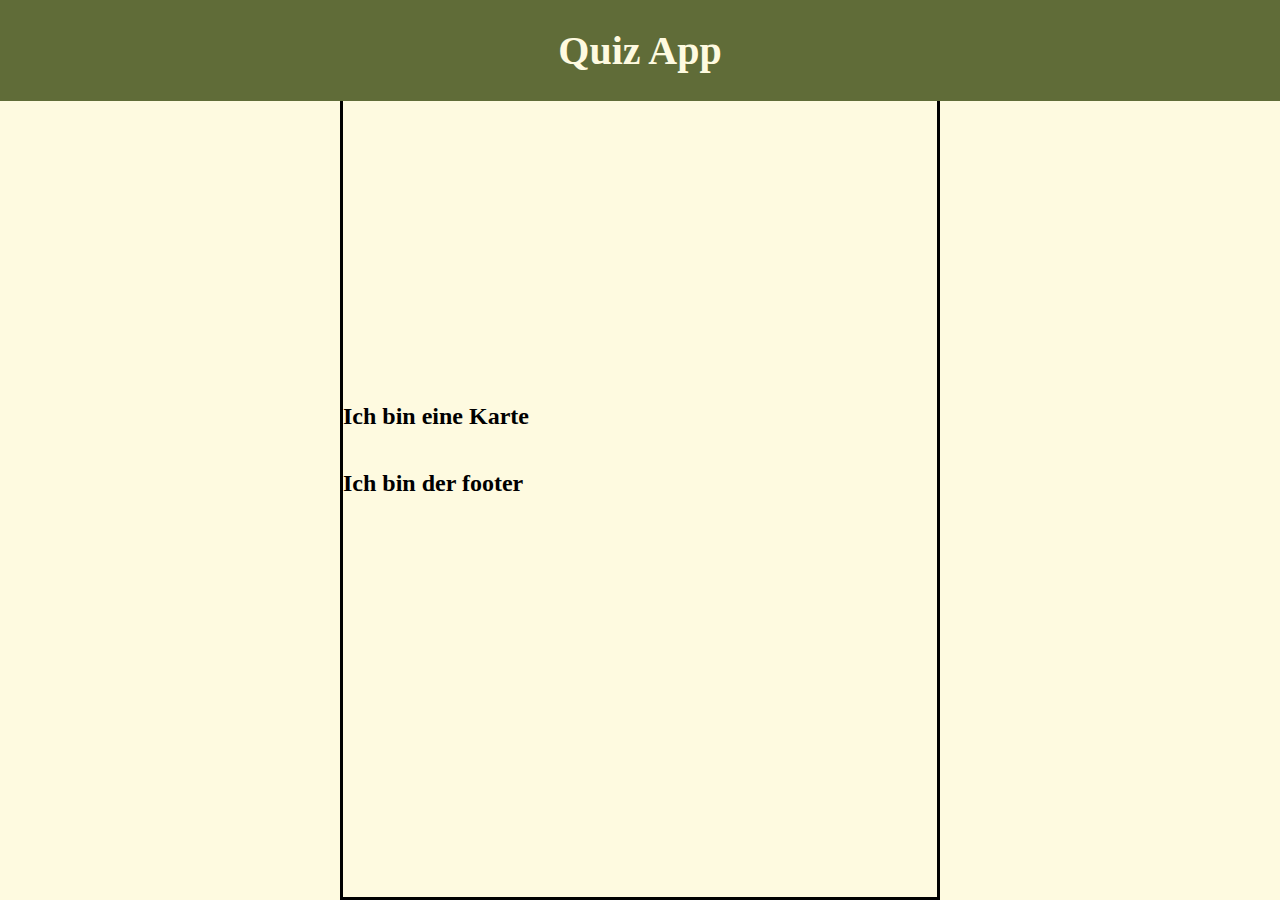
==== index.html @ 1b71464d "add header" ====
<!DOCTYPE html>
<html lang="en">

<head>
  <meta charset="UTF-8">
  <meta http-equiv="X-UA-Compatible" content="IE=edge">
  <meta name="viewport" content="width=device-width, initial-scale=1.0">
  <link rel="stylesheet" href="./css/styles.css">
  <title>Recap Prject 1</title>
</head>

<body>
  <header class="header">
    <h1 class="header__headline">Quiz App</h1>
  </header>
  <main>
    <section>
      <h2>Ich bin eine Karte</h2>
    </section>
  </main>
  <footer>
    <h2>Ich bin der footer</h2>
  </footer>
</body>

</html>
---- css/styles.css ----
/* Color variables */

:root {
  --green: #606C38;
  --dark-green: #283618;
  --cream: #FEFAE0;
  --light-brown: #DDA15E;
  --brown: #BC6C25;
}

/* General styles */

*,
*::after,
*::before {
  box-sizing: border-box;
}

html {
  background-color: var(--cream);
}

body {
  margin: 0 auto 0 auto;
  padding: 0;
  max-width: 600px;
  height: 100vh;
  display: flex;
  flex-direction: column;
  justify-content: center;
  border: 3px solid black;
}

/* Header */

.header {
  background-color: var(--green);
  position: fixed;
  width: 100vw;
  top: 0;
  left: 0;
  text-align: center;
}

.header__headline {
  color: var(--cream);
  font-size: 2.5rem;
}
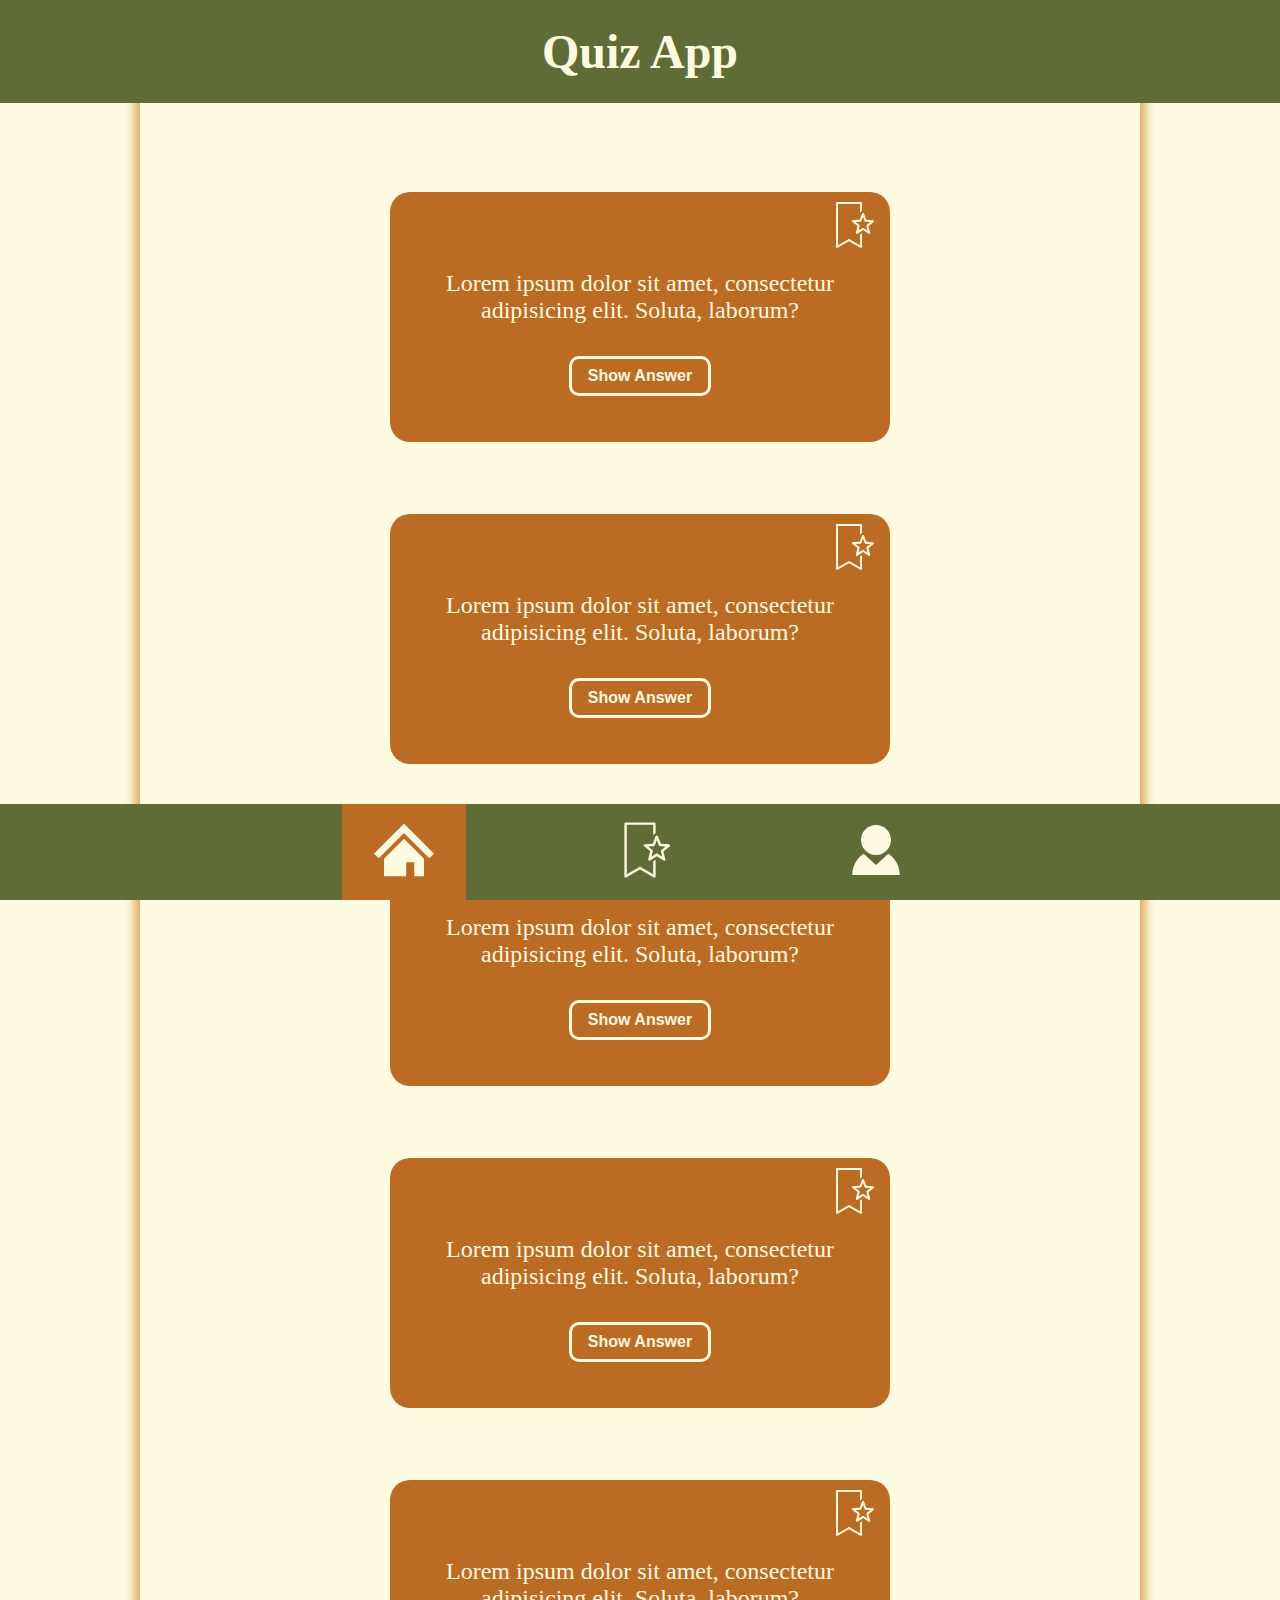
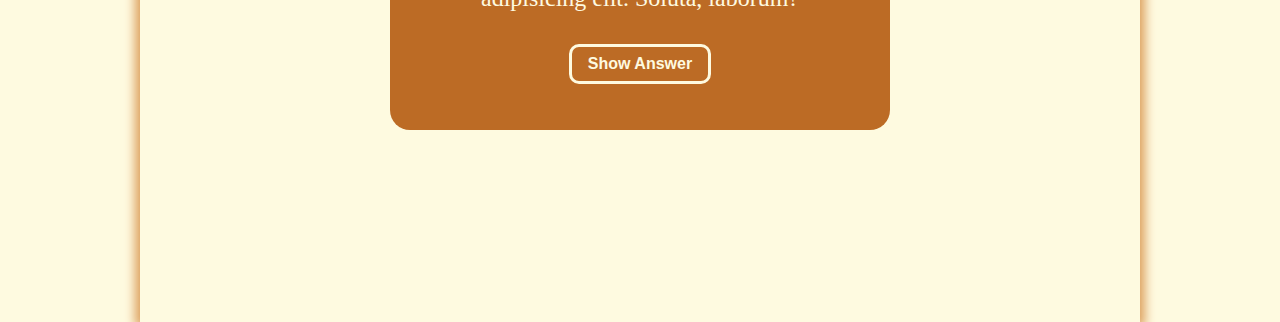
==== commit bb9420fb: "add question cards" ====
--- a/index.html
+++ b/index.html
@@ -13,13 +13,110 @@
   <header class="header">
     <h1 class="header__headline">Quiz App</h1>
   </header>
-  <main>
-    <section>
-      <h2>Ich bin eine Karte</h2>
+  <main class="main">
+    <section class="main__card">
+      <svg class="card__icon" xmlns="http://www.w3.org/2000/svg" x="0px" y="0px" viewBox="0 0 50 50">
+        <path
+          d="M 13 2 C 12.447 2 12 2.448 12 3 L 12 47 C 12 47.358 12.190953 47.689187 12.501953 47.867188 C 12.812953 48.045187 13.194906 48.043281 13.503906 47.863281 L 25 41.158203 L 36.496094 47.863281 C 36.651094 47.954281 36.826 48 37 48 C 37.172 48 37.344047 47.956187 37.498047 47.867188 C 37.809047 47.689188 38 47.358 38 47 L 38 33.167969 L 36 34.447266 L 36 45.259766 L 25.503906 39.136719 C 25.348906 39.045719 25.174 39 25 39 C 24.826 39 24.651094 39.045719 24.496094 39.136719 L 14 45.259766 L 14 4 L 36 4 L 36 13.205078 L 36.345703 12.298828 L 36.648438 11.996094 C 36.868437 11.776094 37.348953 11.365187 38.001953 11.117188 L 38.001953 3 C 38.001953 2.448 37.554953 2 37.001953 2 L 13 2 z M 39.0625 12.910156 C 38.6625 12.910156 38.2625 13.210156 38.0625 13.410156 L 35.662109 19.710938 L 28.962891 20.111328 C 28.562891 20.111328 28.1625 20.410547 28.0625 20.810547 C 27.9625 21.210547 28.062891 21.710156 28.462891 21.910156 L 33.5625 26.111328 L 31.861328 32.611328 C 31.761328 33.011328 31.961719 33.510937 32.261719 33.710938 C 32.461719 33.810938 32.661328 33.910156 32.861328 33.910156 C 33.062328 33.910156 33.263891 33.810938 33.462891 33.710938 L 39.0625 30.111328 L 44.662109 33.810547 C 44.962109 34.110547 45.461719 34.010547 45.761719 33.810547 C 46.161719 33.510547 46.262109 33.110937 46.162109 32.710938 L 44.462891 26.210938 L 49.662109 22.011719 C 49.962109 21.711719 50.062891 21.310156 49.962891 20.910156 C 49.862891 20.510156 49.4625 20.210938 49.0625 20.210938 L 42.361328 19.810547 L 39.962891 13.511719 C 39.862891 13.211719 39.4625 12.910156 39.0625 12.910156 z M 39.0625 16.710938 L 40.662109 21.210938 C 40.862109 21.510937 41.1625 21.810547 41.5625 21.810547 L 46.363281 22.111328 L 42.662109 25.111328 C 42.362109 25.311328 42.263281 25.711328 42.363281 26.111328 L 43.5625 30.710938 L 39.5625 28.111328 C 39.4625 28.011328 39.2625 27.910156 39.0625 27.910156 C 38.8615 27.910156 38.662891 28.011719 38.462891 28.011719 L 34.462891 30.611328 L 35.662109 26.011719 C 35.762109 25.711719 35.663281 25.211719 35.363281 25.011719 L 31.662109 22.011719 L 36.462891 21.810547 C 36.862891 21.710547 37.163281 21.511328 37.363281 21.111328 L 39.0625 16.710938 z">
+        </path>
+      </svg>
+
+      <p class="card__question">Lorem ipsum dolor sit amet, consectetur adipisicing elit. Soluta, laborum?</p>
+
+      <button class="card__button card__button--click" type="button">Show Answer</button>
+    </section>
+    <section class="main__card">
+      <svg class="card__icon" xmlns="http://www.w3.org/2000/svg" x="0px" y="0px" viewBox="0 0 50 50">
+        <path
+          d="M 13 2 C 12.447 2 12 2.448 12 3 L 12 47 C 12 47.358 12.190953 47.689187 12.501953 47.867188 C 12.812953 48.045187 13.194906 48.043281 13.503906 47.863281 L 25 41.158203 L 36.496094 47.863281 C 36.651094 47.954281 36.826 48 37 48 C 37.172 48 37.344047 47.956187 37.498047 47.867188 C 37.809047 47.689188 38 47.358 38 47 L 38 33.167969 L 36 34.447266 L 36 45.259766 L 25.503906 39.136719 C 25.348906 39.045719 25.174 39 25 39 C 24.826 39 24.651094 39.045719 24.496094 39.136719 L 14 45.259766 L 14 4 L 36 4 L 36 13.205078 L 36.345703 12.298828 L 36.648438 11.996094 C 36.868437 11.776094 37.348953 11.365187 38.001953 11.117188 L 38.001953 3 C 38.001953 2.448 37.554953 2 37.001953 2 L 13 2 z M 39.0625 12.910156 C 38.6625 12.910156 38.2625 13.210156 38.0625 13.410156 L 35.662109 19.710938 L 28.962891 20.111328 C 28.562891 20.111328 28.1625 20.410547 28.0625 20.810547 C 27.9625 21.210547 28.062891 21.710156 28.462891 21.910156 L 33.5625 26.111328 L 31.861328 32.611328 C 31.761328 33.011328 31.961719 33.510937 32.261719 33.710938 C 32.461719 33.810938 32.661328 33.910156 32.861328 33.910156 C 33.062328 33.910156 33.263891 33.810938 33.462891 33.710938 L 39.0625 30.111328 L 44.662109 33.810547 C 44.962109 34.110547 45.461719 34.010547 45.761719 33.810547 C 46.161719 33.510547 46.262109 33.110937 46.162109 32.710938 L 44.462891 26.210938 L 49.662109 22.011719 C 49.962109 21.711719 50.062891 21.310156 49.962891 20.910156 C 49.862891 20.510156 49.4625 20.210938 49.0625 20.210938 L 42.361328 19.810547 L 39.962891 13.511719 C 39.862891 13.211719 39.4625 12.910156 39.0625 12.910156 z M 39.0625 16.710938 L 40.662109 21.210938 C 40.862109 21.510937 41.1625 21.810547 41.5625 21.810547 L 46.363281 22.111328 L 42.662109 25.111328 C 42.362109 25.311328 42.263281 25.711328 42.363281 26.111328 L 43.5625 30.710938 L 39.5625 28.111328 C 39.4625 28.011328 39.2625 27.910156 39.0625 27.910156 C 38.8615 27.910156 38.662891 28.011719 38.462891 28.011719 L 34.462891 30.611328 L 35.662109 26.011719 C 35.762109 25.711719 35.663281 25.211719 35.363281 25.011719 L 31.662109 22.011719 L 36.462891 21.810547 C 36.862891 21.710547 37.163281 21.511328 37.363281 21.111328 L 39.0625 16.710938 z">
+        </path>
+      </svg>
+
+      <p class="card__question">Lorem ipsum dolor sit amet, consectetur adipisicing elit. Soluta, laborum?</p>
+
+      <button class="card__button card__button--click" type="button">Show Answer</button>
+    </section>
+    <section class="main__card">
+      <svg class="card__icon" xmlns="http://www.w3.org/2000/svg" x="0px" y="0px" viewBox="0 0 50 50">
+        <path
+          d="M 13 2 C 12.447 2 12 2.448 12 3 L 12 47 C 12 47.358 12.190953 47.689187 12.501953 47.867188 C 12.812953 48.045187 13.194906 48.043281 13.503906 47.863281 L 25 41.158203 L 36.496094 47.863281 C 36.651094 47.954281 36.826 48 37 48 C 37.172 48 37.344047 47.956187 37.498047 47.867188 C 37.809047 47.689188 38 47.358 38 47 L 38 33.167969 L 36 34.447266 L 36 45.259766 L 25.503906 39.136719 C 25.348906 39.045719 25.174 39 25 39 C 24.826 39 24.651094 39.045719 24.496094 39.136719 L 14 45.259766 L 14 4 L 36 4 L 36 13.205078 L 36.345703 12.298828 L 36.648438 11.996094 C 36.868437 11.776094 37.348953 11.365187 38.001953 11.117188 L 38.001953 3 C 38.001953 2.448 37.554953 2 37.001953 2 L 13 2 z M 39.0625 12.910156 C 38.6625 12.910156 38.2625 13.210156 38.0625 13.410156 L 35.662109 19.710938 L 28.962891 20.111328 C 28.562891 20.111328 28.1625 20.410547 28.0625 20.810547 C 27.9625 21.210547 28.062891 21.710156 28.462891 21.910156 L 33.5625 26.111328 L 31.861328 32.611328 C 31.761328 33.011328 31.961719 33.510937 32.261719 33.710938 C 32.461719 33.810938 32.661328 33.910156 32.861328 33.910156 C 33.062328 33.910156 33.263891 33.810938 33.462891 33.710938 L 39.0625 30.111328 L 44.662109 33.810547 C 44.962109 34.110547 45.461719 34.010547 45.761719 33.810547 C 46.161719 33.510547 46.262109 33.110937 46.162109 32.710938 L 44.462891 26.210938 L 49.662109 22.011719 C 49.962109 21.711719 50.062891 21.310156 49.962891 20.910156 C 49.862891 20.510156 49.4625 20.210938 49.0625 20.210938 L 42.361328 19.810547 L 39.962891 13.511719 C 39.862891 13.211719 39.4625 12.910156 39.0625 12.910156 z M 39.0625 16.710938 L 40.662109 21.210938 C 40.862109 21.510937 41.1625 21.810547 41.5625 21.810547 L 46.363281 22.111328 L 42.662109 25.111328 C 42.362109 25.311328 42.263281 25.711328 42.363281 26.111328 L 43.5625 30.710938 L 39.5625 28.111328 C 39.4625 28.011328 39.2625 27.910156 39.0625 27.910156 C 38.8615 27.910156 38.662891 28.011719 38.462891 28.011719 L 34.462891 30.611328 L 35.662109 26.011719 C 35.762109 25.711719 35.663281 25.211719 35.363281 25.011719 L 31.662109 22.011719 L 36.462891 21.810547 C 36.862891 21.710547 37.163281 21.511328 37.363281 21.111328 L 39.0625 16.710938 z">
+        </path>
+      </svg>
+
+      <p class="card__question">Lorem ipsum dolor sit amet, consectetur adipisicing elit. Soluta, laborum?</p>
+
+      <button class="card__button card__button--click" type="button">Show Answer</button>
+    </section>
+    <section class="main__card">
+      <svg class="card__icon" xmlns="http://www.w3.org/2000/svg" x="0px" y="0px" viewBox="0 0 50 50">
+        <path
+          d="M 13 2 C 12.447 2 12 2.448 12 3 L 12 47 C 12 47.358 12.190953 47.689187 12.501953 47.867188 C 12.812953 48.045187 13.194906 48.043281 13.503906 47.863281 L 25 41.158203 L 36.496094 47.863281 C 36.651094 47.954281 36.826 48 37 48 C 37.172 48 37.344047 47.956187 37.498047 47.867188 C 37.809047 47.689188 38 47.358 38 47 L 38 33.167969 L 36 34.447266 L 36 45.259766 L 25.503906 39.136719 C 25.348906 39.045719 25.174 39 25 39 C 24.826 39 24.651094 39.045719 24.496094 39.136719 L 14 45.259766 L 14 4 L 36 4 L 36 13.205078 L 36.345703 12.298828 L 36.648438 11.996094 C 36.868437 11.776094 37.348953 11.365187 38.001953 11.117188 L 38.001953 3 C 38.001953 2.448 37.554953 2 37.001953 2 L 13 2 z M 39.0625 12.910156 C 38.6625 12.910156 38.2625 13.210156 38.0625 13.410156 L 35.662109 19.710938 L 28.962891 20.111328 C 28.562891 20.111328 28.1625 20.410547 28.0625 20.810547 C 27.9625 21.210547 28.062891 21.710156 28.462891 21.910156 L 33.5625 26.111328 L 31.861328 32.611328 C 31.761328 33.011328 31.961719 33.510937 32.261719 33.710938 C 32.461719 33.810938 32.661328 33.910156 32.861328 33.910156 C 33.062328 33.910156 33.263891 33.810938 33.462891 33.710938 L 39.0625 30.111328 L 44.662109 33.810547 C 44.962109 34.110547 45.461719 34.010547 45.761719 33.810547 C 46.161719 33.510547 46.262109 33.110937 46.162109 32.710938 L 44.462891 26.210938 L 49.662109 22.011719 C 49.962109 21.711719 50.062891 21.310156 49.962891 20.910156 C 49.862891 20.510156 49.4625 20.210938 49.0625 20.210938 L 42.361328 19.810547 L 39.962891 13.511719 C 39.862891 13.211719 39.4625 12.910156 39.0625 12.910156 z M 39.0625 16.710938 L 40.662109 21.210938 C 40.862109 21.510937 41.1625 21.810547 41.5625 21.810547 L 46.363281 22.111328 L 42.662109 25.111328 C 42.362109 25.311328 42.263281 25.711328 42.363281 26.111328 L 43.5625 30.710938 L 39.5625 28.111328 C 39.4625 28.011328 39.2625 27.910156 39.0625 27.910156 C 38.8615 27.910156 38.662891 28.011719 38.462891 28.011719 L 34.462891 30.611328 L 35.662109 26.011719 C 35.762109 25.711719 35.663281 25.211719 35.363281 25.011719 L 31.662109 22.011719 L 36.462891 21.810547 C 36.862891 21.710547 37.163281 21.511328 37.363281 21.111328 L 39.0625 16.710938 z">
+        </path>
+      </svg>
+
+      <p class="card__question">Lorem ipsum dolor sit amet, consectetur adipisicing elit. Soluta, laborum?</p>
+
+      <button class="card__button card__button--click" type="button">Show Answer</button>
+    </section>
+    <section class="main__card">
+      <svg class="card__icon" xmlns="http://www.w3.org/2000/svg" x="0px" y="0px" viewBox="0 0 50 50">
+        <path
+          d="M 13 2 C 12.447 2 12 2.448 12 3 L 12 47 C 12 47.358 12.190953 47.689187 12.501953 47.867188 C 12.812953 48.045187 13.194906 48.043281 13.503906 47.863281 L 25 41.158203 L 36.496094 47.863281 C 36.651094 47.954281 36.826 48 37 48 C 37.172 48 37.344047 47.956187 37.498047 47.867188 C 37.809047 47.689188 38 47.358 38 47 L 38 33.167969 L 36 34.447266 L 36 45.259766 L 25.503906 39.136719 C 25.348906 39.045719 25.174 39 25 39 C 24.826 39 24.651094 39.045719 24.496094 39.136719 L 14 45.259766 L 14 4 L 36 4 L 36 13.205078 L 36.345703 12.298828 L 36.648438 11.996094 C 36.868437 11.776094 37.348953 11.365187 38.001953 11.117188 L 38.001953 3 C 38.001953 2.448 37.554953 2 37.001953 2 L 13 2 z M 39.0625 12.910156 C 38.6625 12.910156 38.2625 13.210156 38.0625 13.410156 L 35.662109 19.710938 L 28.962891 20.111328 C 28.562891 20.111328 28.1625 20.410547 28.0625 20.810547 C 27.9625 21.210547 28.062891 21.710156 28.462891 21.910156 L 33.5625 26.111328 L 31.861328 32.611328 C 31.761328 33.011328 31.961719 33.510937 32.261719 33.710938 C 32.461719 33.810938 32.661328 33.910156 32.861328 33.910156 C 33.062328 33.910156 33.263891 33.810938 33.462891 33.710938 L 39.0625 30.111328 L 44.662109 33.810547 C 44.962109 34.110547 45.461719 34.010547 45.761719 33.810547 C 46.161719 33.510547 46.262109 33.110937 46.162109 32.710938 L 44.462891 26.210938 L 49.662109 22.011719 C 49.962109 21.711719 50.062891 21.310156 49.962891 20.910156 C 49.862891 20.510156 49.4625 20.210938 49.0625 20.210938 L 42.361328 19.810547 L 39.962891 13.511719 C 39.862891 13.211719 39.4625 12.910156 39.0625 12.910156 z M 39.0625 16.710938 L 40.662109 21.210938 C 40.862109 21.510937 41.1625 21.810547 41.5625 21.810547 L 46.363281 22.111328 L 42.662109 25.111328 C 42.362109 25.311328 42.263281 25.711328 42.363281 26.111328 L 43.5625 30.710938 L 39.5625 28.111328 C 39.4625 28.011328 39.2625 27.910156 39.0625 27.910156 C 38.8615 27.910156 38.662891 28.011719 38.462891 28.011719 L 34.462891 30.611328 L 35.662109 26.011719 C 35.762109 25.711719 35.663281 25.211719 35.363281 25.011719 L 31.662109 22.011719 L 36.462891 21.810547 C 36.862891 21.710547 37.163281 21.511328 37.363281 21.111328 L 39.0625 16.710938 z">
+        </path>
+      </svg>
+
+      <p class="card__question">Lorem ipsum dolor sit amet, consectetur adipisicing elit. Soluta, laborum?</p>
+
+      <button class="card__button card__button--click" type="button">Show Answer</button>
     </section>
   </main>
-  <footer>
-    <h2>Ich bin der footer</h2>
+  <footer class="footer">
+    <nav class="footer__nav">
+      <a href="#" class="nav__link nav__link--hover nav__link--activ">
+        <svg class="nav__icon" version="1.1" id="_x32_" xmlns="http://www.w3.org/2000/svg"
+          xmlns:xlink="http://www.w3.org/1999/xlink" viewBox="0 0 512 512" xml:space="preserve" fill="#000000">
+          <g id="SVGRepo_bgCarrier" stroke-width="0"></g>
+          <g id="SVGRepo_tracerCarrier" stroke-linecap="round" stroke-linejoin="round"></g>
+          <g id="SVGRepo_iconCarrier">
+            <g>
+              <polygon class="st0"
+                points="442.531,218 344.828,120.297 256,31.469 167.172,120.297 69.438,218.047 0,287.469 39.984,327.453 109.406,258.031 207.156,160.281 256,111.438 304.844,160.281 402.531,257.984 472.016,327.453 512,287.469 ">
+              </polygon>
+              <polygon class="st0"
+                points="85.719,330.375 85.719,480.531 274.75,480.531 274.75,361.547 343.578,361.547 343.578,480.531 426.281,480.531 426.281,330.328 256.016,160.063 ">
+              </polygon>
+            </g>
+          </g>
+        </svg>
+      </a>
+
+      <a href="./html/fovourites.html" class="nav__link nav__link--hover">
+        <svg class="nav__icon" xmlns="http://www.w3.org/2000/svg" x="0px" y="0px" viewBox="0 0 50 50">
+          <path
+            d="M 13 2 C 12.447 2 12 2.448 12 3 L 12 47 C 12 47.358 12.190953 47.689187 12.501953 47.867188 C 12.812953 48.045187 13.194906 48.043281 13.503906 47.863281 L 25 41.158203 L 36.496094 47.863281 C 36.651094 47.954281 36.826 48 37 48 C 37.172 48 37.344047 47.956187 37.498047 47.867188 C 37.809047 47.689188 38 47.358 38 47 L 38 33.167969 L 36 34.447266 L 36 45.259766 L 25.503906 39.136719 C 25.348906 39.045719 25.174 39 25 39 C 24.826 39 24.651094 39.045719 24.496094 39.136719 L 14 45.259766 L 14 4 L 36 4 L 36 13.205078 L 36.345703 12.298828 L 36.648438 11.996094 C 36.868437 11.776094 37.348953 11.365187 38.001953 11.117188 L 38.001953 3 C 38.001953 2.448 37.554953 2 37.001953 2 L 13 2 z M 39.0625 12.910156 C 38.6625 12.910156 38.2625 13.210156 38.0625 13.410156 L 35.662109 19.710938 L 28.962891 20.111328 C 28.562891 20.111328 28.1625 20.410547 28.0625 20.810547 C 27.9625 21.210547 28.062891 21.710156 28.462891 21.910156 L 33.5625 26.111328 L 31.861328 32.611328 C 31.761328 33.011328 31.961719 33.510937 32.261719 33.710938 C 32.461719 33.810938 32.661328 33.910156 32.861328 33.910156 C 33.062328 33.910156 33.263891 33.810938 33.462891 33.710938 L 39.0625 30.111328 L 44.662109 33.810547 C 44.962109 34.110547 45.461719 34.010547 45.761719 33.810547 C 46.161719 33.510547 46.262109 33.110937 46.162109 32.710938 L 44.462891 26.210938 L 49.662109 22.011719 C 49.962109 21.711719 50.062891 21.310156 49.962891 20.910156 C 49.862891 20.510156 49.4625 20.210938 49.0625 20.210938 L 42.361328 19.810547 L 39.962891 13.511719 C 39.862891 13.211719 39.4625 12.910156 39.0625 12.910156 z M 39.0625 16.710938 L 40.662109 21.210938 C 40.862109 21.510937 41.1625 21.810547 41.5625 21.810547 L 46.363281 22.111328 L 42.662109 25.111328 C 42.362109 25.311328 42.263281 25.711328 42.363281 26.111328 L 43.5625 30.710938 L 39.5625 28.111328 C 39.4625 28.011328 39.2625 27.910156 39.0625 27.910156 C 38.8615 27.910156 38.662891 28.011719 38.462891 28.011719 L 34.462891 30.611328 L 35.662109 26.011719 C 35.762109 25.711719 35.663281 25.211719 35.363281 25.011719 L 31.662109 22.011719 L 36.462891 21.810547 C 36.862891 21.710547 37.163281 21.511328 37.363281 21.111328 L 39.0625 16.710938 z">
+          </path>
+        </svg>
+      </a>
+
+      <a href="./html/profile.html" class="nav__link nav__link--hover">
+        <svg class="nav__icon" viewBox="0 0 48 48" xmlns="http://www.w3.org/2000/svg">
+          <g id="SVGRepo_bgCarrier" stroke-width="0"></g>
+          <g id="SVGRepo_tracerCarrier" stroke-linecap="round" stroke-linejoin="round"></g>
+          <g id="SVGRepo_iconCarrier">
+            <path d="M0 0h48v48H0z" fill="none"></path>
+            <g id="Shopicon">
+              <path
+                d="M33.843,26.914L24,36l-9.843-9.086C8.674,30.421,5,36.749,5,44h38C43,36.749,39.326,30.421,33.843,26.914z">
+              </path>
+              <path
+                d="M24,28c3.55,0,6.729-1.55,8.926-4C34.831,21.876,36,19.078,36,16c0-6.627-5.373-12-12-12S12,9.373,12,16 c0,3.078,1.169,5.876,3.074,8C17.271,26.45,20.45,28,24,28z">
+              </path>
+            </g>
+          </g>
+        </svg>
+      </a>
+    </nav>
+
   </footer>
 </body>
 
--- a/css/styles.css
+++ b/css/styles.css
@@ -5,7 +5,7 @@
   --dark-green: #283618;
   --cream: #FEFAE0;
   --light-brown: #DDA15E;
-  --brown: #BC6C25;
+  --brown: #bc6b25;
 }
 
 /* General styles */
@@ -23,12 +23,12 @@
 body {
   margin: 0 auto 0 auto;
   padding: 0;
-  max-width: 600px;
-  height: 100vh;
+  max-width: 1000px;
+  height: 100%;
   display: flex;
   flex-direction: column;
-  justify-content: center;
-  border: 3px solid black;
+  align-items: center;
+  box-shadow: 0px 0px 10px 5px var(--light-brown);
 }
 
 /* Header */
@@ -40,9 +40,103 @@
   top: 0;
   left: 0;
   text-align: center;
+  z-index: 1;
 }
 
 .header__headline {
   color: var(--cream);
-  font-size: 2.5rem;
+  font-size: 3rem;
+  margin: 1.5rem;
+}
+
+/* main */
+
+.main {
+  margin: 12rem 0 12rem 0;
+  display: flex;
+  flex-direction: column;
+  align-items: center;
+  gap: 4.5rem;
+
+}
+
+.main__card {
+  height: 250px;
+  width: 500px;
+  background-color: var(--brown);
+  border-radius: 20px;
+  display: flex;
+  flex-direction: column;
+  justify-content: center;
+  align-items: center;
+  position: relative;
+}
+
+.card__icon {
+  height: 50px;
+  width: 50px;
+  position: absolute;
+  top: 0.5rem;
+  right: 1rem;
+  fill: var(--cream);
+}
+
+.card__question {
+  color: var(--cream);
+  font-size: 1.5rem;
+  text-align: center;
+  margin: 2rem 1rem 2rem 1rem;
+}
+
+.card__button {
+  border: 3px solid var(--cream);
+  border-radius: 10px;
+  background-color: var(--brown);
+  color: var(--cream);
+  padding: 0.5rem 1rem;
+  font-size: 1rem;
+  font-weight: bold;
+}
+
+.card__button--click:active {
+  color: var(--brown);
+  background-color: var(--cream);
+}
+
+/* Footer */
+
+.footer {
+  background-color: var(--green);
+  color: var(--cream);
+  width: 100vw;
+  position: fixed;
+  bottom: 0;
+  left: 0;
+}
+
+.footer__nav {
+  display: flex;
+  justify-content: center;
+  align-items: center;
+  gap: 7rem;
+}
+
+.nav__link {
+  text-decoration: none;
+  padding: 1rem 2rem;
+}
+
+.nav__link--activ {
+  background-color: var(--brown);
+}
+
+.nav__link--hover:hover {
+  background-color: var(--brown);
+}
+
+
+.nav__icon {
+  height: 60px;
+  width: 60px;
+  fill: var(--cream);
 }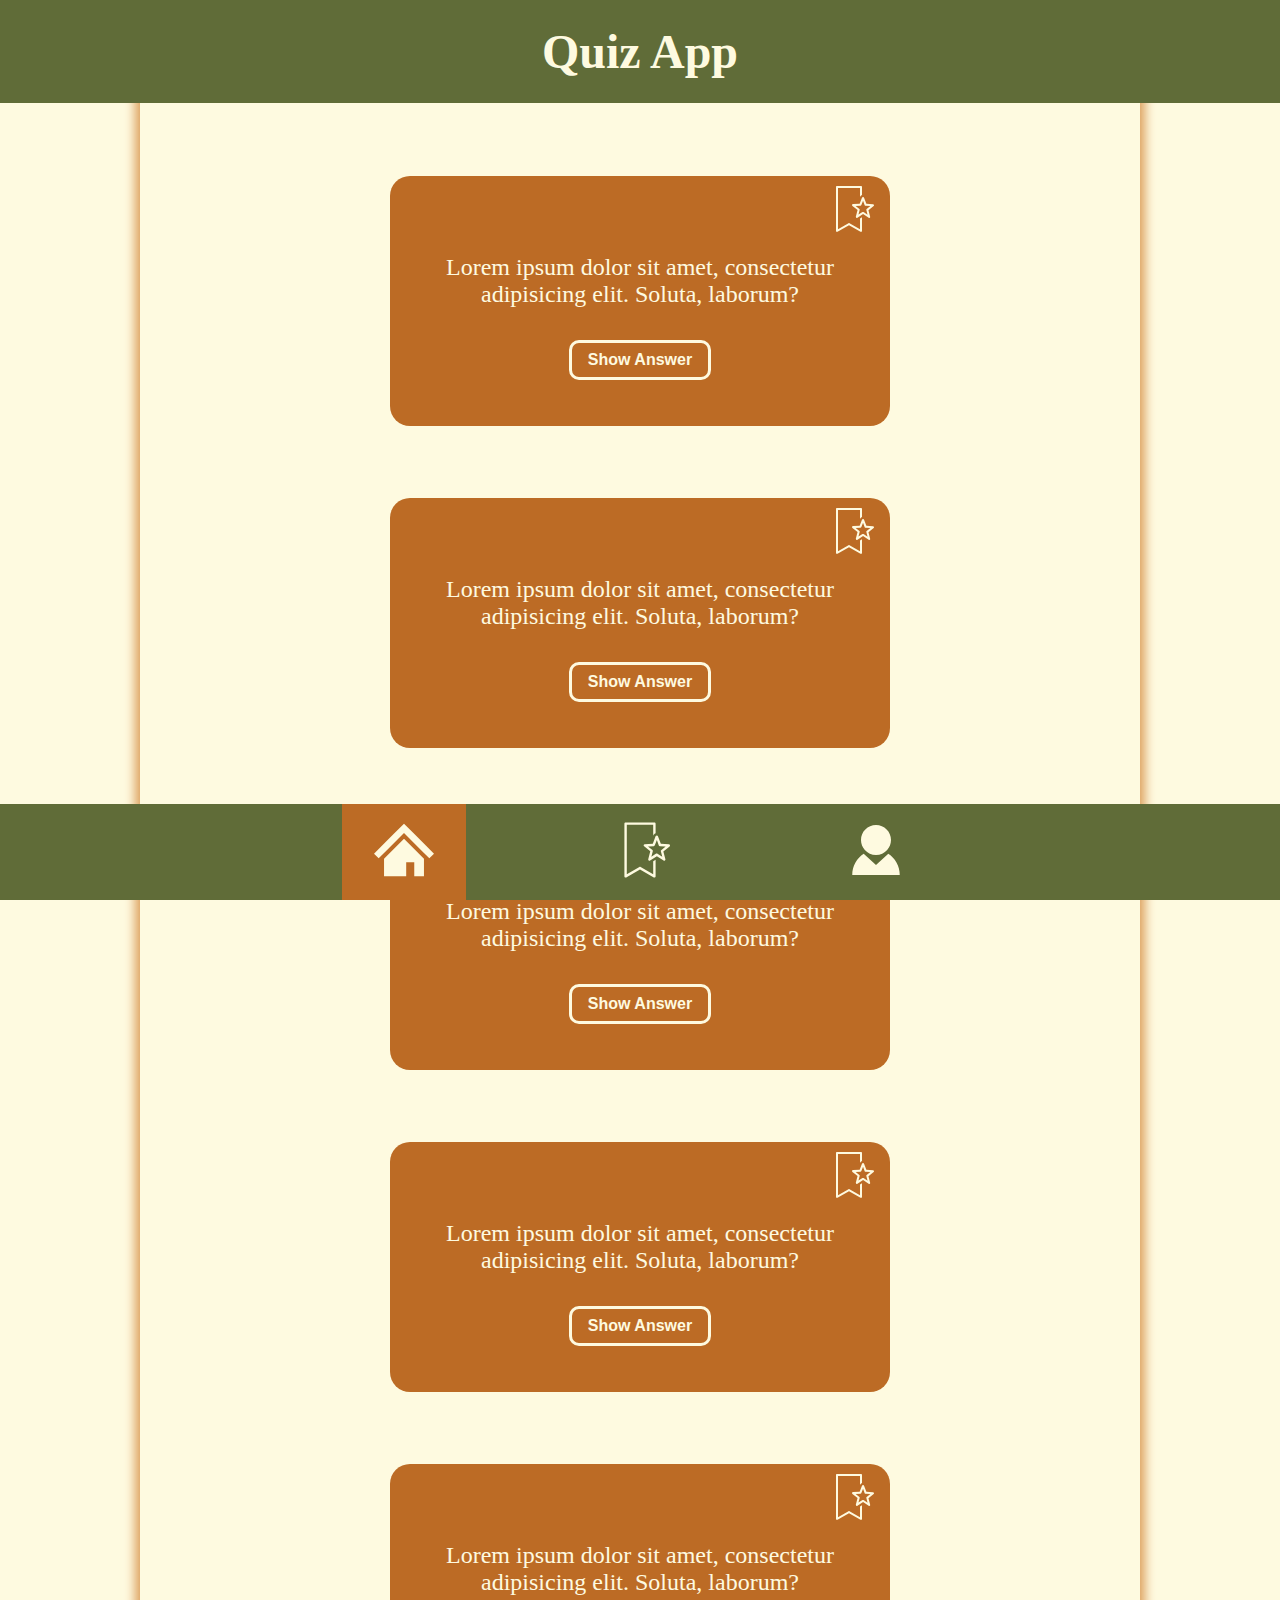
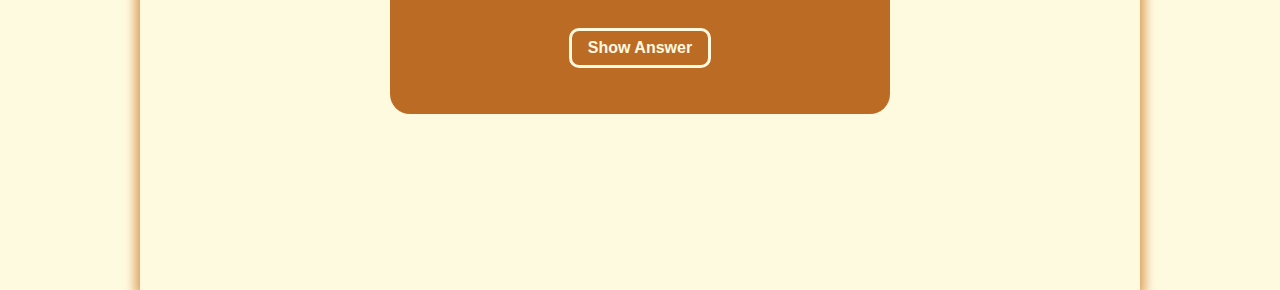
==== commit bbefba1c: "add profile picture and name to profile page" ====
--- a/index.html
+++ b/index.html
@@ -14,7 +14,7 @@
     <h1 class="header__headline">Quiz App</h1>
   </header>
   <main class="main">
-    <section class="main__card">
+    <section class="card">
       <svg class="card__icon" xmlns="http://www.w3.org/2000/svg" x="0px" y="0px" viewBox="0 0 50 50">
         <path
           d="M 13 2 C 12.447 2 12 2.448 12 3 L 12 47 C 12 47.358 12.190953 47.689187 12.501953 47.867188 C 12.812953 48.045187 13.194906 48.043281 13.503906 47.863281 L 25 41.158203 L 36.496094 47.863281 C 36.651094 47.954281 36.826 48 37 48 C 37.172 48 37.344047 47.956187 37.498047 47.867188 C 37.809047 47.689188 38 47.358 38 47 L 38 33.167969 L 36 34.447266 L 36 45.259766 L 25.503906 39.136719 C 25.348906 39.045719 25.174 39 25 39 C 24.826 39 24.651094 39.045719 24.496094 39.136719 L 14 45.259766 L 14 4 L 36 4 L 36 13.205078 L 36.345703 12.298828 L 36.648438 11.996094 C 36.868437 11.776094 37.348953 11.365187 38.001953 11.117188 L 38.001953 3 C 38.001953 2.448 37.554953 2 37.001953 2 L 13 2 z M 39.0625 12.910156 C 38.6625 12.910156 38.2625 13.210156 38.0625 13.410156 L 35.662109 19.710938 L 28.962891 20.111328 C 28.562891 20.111328 28.1625 20.410547 28.0625 20.810547 C 27.9625 21.210547 28.062891 21.710156 28.462891 21.910156 L 33.5625 26.111328 L 31.861328 32.611328 C 31.761328 33.011328 31.961719 33.510937 32.261719 33.710938 C 32.461719 33.810938 32.661328 33.910156 32.861328 33.910156 C 33.062328 33.910156 33.263891 33.810938 33.462891 33.710938 L 39.0625 30.111328 L 44.662109 33.810547 C 44.962109 34.110547 45.461719 34.010547 45.761719 33.810547 C 46.161719 33.510547 46.262109 33.110937 46.162109 32.710938 L 44.462891 26.210938 L 49.662109 22.011719 C 49.962109 21.711719 50.062891 21.310156 49.962891 20.910156 C 49.862891 20.510156 49.4625 20.210938 49.0625 20.210938 L 42.361328 19.810547 L 39.962891 13.511719 C 39.862891 13.211719 39.4625 12.910156 39.0625 12.910156 z M 39.0625 16.710938 L 40.662109 21.210938 C 40.862109 21.510937 41.1625 21.810547 41.5625 21.810547 L 46.363281 22.111328 L 42.662109 25.111328 C 42.362109 25.311328 42.263281 25.711328 42.363281 26.111328 L 43.5625 30.710938 L 39.5625 28.111328 C 39.4625 28.011328 39.2625 27.910156 39.0625 27.910156 C 38.8615 27.910156 38.662891 28.011719 38.462891 28.011719 L 34.462891 30.611328 L 35.662109 26.011719 C 35.762109 25.711719 35.663281 25.211719 35.363281 25.011719 L 31.662109 22.011719 L 36.462891 21.810547 C 36.862891 21.710547 37.163281 21.511328 37.363281 21.111328 L 39.0625 16.710938 z">
@@ -25,7 +25,7 @@
 
       <button class="card__button card__button--click" type="button">Show Answer</button>
     </section>
-    <section class="main__card">
+    <section class="card">
       <svg class="card__icon" xmlns="http://www.w3.org/2000/svg" x="0px" y="0px" viewBox="0 0 50 50">
         <path
           d="M 13 2 C 12.447 2 12 2.448 12 3 L 12 47 C 12 47.358 12.190953 47.689187 12.501953 47.867188 C 12.812953 48.045187 13.194906 48.043281 13.503906 47.863281 L 25 41.158203 L 36.496094 47.863281 C 36.651094 47.954281 36.826 48 37 48 C 37.172 48 37.344047 47.956187 37.498047 47.867188 C 37.809047 47.689188 38 47.358 38 47 L 38 33.167969 L 36 34.447266 L 36 45.259766 L 25.503906 39.136719 C 25.348906 39.045719 25.174 39 25 39 C 24.826 39 24.651094 39.045719 24.496094 39.136719 L 14 45.259766 L 14 4 L 36 4 L 36 13.205078 L 36.345703 12.298828 L 36.648438 11.996094 C 36.868437 11.776094 37.348953 11.365187 38.001953 11.117188 L 38.001953 3 C 38.001953 2.448 37.554953 2 37.001953 2 L 13 2 z M 39.0625 12.910156 C 38.6625 12.910156 38.2625 13.210156 38.0625 13.410156 L 35.662109 19.710938 L 28.962891 20.111328 C 28.562891 20.111328 28.1625 20.410547 28.0625 20.810547 C 27.9625 21.210547 28.062891 21.710156 28.462891 21.910156 L 33.5625 26.111328 L 31.861328 32.611328 C 31.761328 33.011328 31.961719 33.510937 32.261719 33.710938 C 32.461719 33.810938 32.661328 33.910156 32.861328 33.910156 C 33.062328 33.910156 33.263891 33.810938 33.462891 33.710938 L 39.0625 30.111328 L 44.662109 33.810547 C 44.962109 34.110547 45.461719 34.010547 45.761719 33.810547 C 46.161719 33.510547 46.262109 33.110937 46.162109 32.710938 L 44.462891 26.210938 L 49.662109 22.011719 C 49.962109 21.711719 50.062891 21.310156 49.962891 20.910156 C 49.862891 20.510156 49.4625 20.210938 49.0625 20.210938 L 42.361328 19.810547 L 39.962891 13.511719 C 39.862891 13.211719 39.4625 12.910156 39.0625 12.910156 z M 39.0625 16.710938 L 40.662109 21.210938 C 40.862109 21.510937 41.1625 21.810547 41.5625 21.810547 L 46.363281 22.111328 L 42.662109 25.111328 C 42.362109 25.311328 42.263281 25.711328 42.363281 26.111328 L 43.5625 30.710938 L 39.5625 28.111328 C 39.4625 28.011328 39.2625 27.910156 39.0625 27.910156 C 38.8615 27.910156 38.662891 28.011719 38.462891 28.011719 L 34.462891 30.611328 L 35.662109 26.011719 C 35.762109 25.711719 35.663281 25.211719 35.363281 25.011719 L 31.662109 22.011719 L 36.462891 21.810547 C 36.862891 21.710547 37.163281 21.511328 37.363281 21.111328 L 39.0625 16.710938 z">
@@ -36,7 +36,7 @@
 
       <button class="card__button card__button--click" type="button">Show Answer</button>
     </section>
-    <section class="main__card">
+    <section class="card">
       <svg class="card__icon" xmlns="http://www.w3.org/2000/svg" x="0px" y="0px" viewBox="0 0 50 50">
         <path
           d="M 13 2 C 12.447 2 12 2.448 12 3 L 12 47 C 12 47.358 12.190953 47.689187 12.501953 47.867188 C 12.812953 48.045187 13.194906 48.043281 13.503906 47.863281 L 25 41.158203 L 36.496094 47.863281 C 36.651094 47.954281 36.826 48 37 48 C 37.172 48 37.344047 47.956187 37.498047 47.867188 C 37.809047 47.689188 38 47.358 38 47 L 38 33.167969 L 36 34.447266 L 36 45.259766 L 25.503906 39.136719 C 25.348906 39.045719 25.174 39 25 39 C 24.826 39 24.651094 39.045719 24.496094 39.136719 L 14 45.259766 L 14 4 L 36 4 L 36 13.205078 L 36.345703 12.298828 L 36.648438 11.996094 C 36.868437 11.776094 37.348953 11.365187 38.001953 11.117188 L 38.001953 3 C 38.001953 2.448 37.554953 2 37.001953 2 L 13 2 z M 39.0625 12.910156 C 38.6625 12.910156 38.2625 13.210156 38.0625 13.410156 L 35.662109 19.710938 L 28.962891 20.111328 C 28.562891 20.111328 28.1625 20.410547 28.0625 20.810547 C 27.9625 21.210547 28.062891 21.710156 28.462891 21.910156 L 33.5625 26.111328 L 31.861328 32.611328 C 31.761328 33.011328 31.961719 33.510937 32.261719 33.710938 C 32.461719 33.810938 32.661328 33.910156 32.861328 33.910156 C 33.062328 33.910156 33.263891 33.810938 33.462891 33.710938 L 39.0625 30.111328 L 44.662109 33.810547 C 44.962109 34.110547 45.461719 34.010547 45.761719 33.810547 C 46.161719 33.510547 46.262109 33.110937 46.162109 32.710938 L 44.462891 26.210938 L 49.662109 22.011719 C 49.962109 21.711719 50.062891 21.310156 49.962891 20.910156 C 49.862891 20.510156 49.4625 20.210938 49.0625 20.210938 L 42.361328 19.810547 L 39.962891 13.511719 C 39.862891 13.211719 39.4625 12.910156 39.0625 12.910156 z M 39.0625 16.710938 L 40.662109 21.210938 C 40.862109 21.510937 41.1625 21.810547 41.5625 21.810547 L 46.363281 22.111328 L 42.662109 25.111328 C 42.362109 25.311328 42.263281 25.711328 42.363281 26.111328 L 43.5625 30.710938 L 39.5625 28.111328 C 39.4625 28.011328 39.2625 27.910156 39.0625 27.910156 C 38.8615 27.910156 38.662891 28.011719 38.462891 28.011719 L 34.462891 30.611328 L 35.662109 26.011719 C 35.762109 25.711719 35.663281 25.211719 35.363281 25.011719 L 31.662109 22.011719 L 36.462891 21.810547 C 36.862891 21.710547 37.163281 21.511328 37.363281 21.111328 L 39.0625 16.710938 z">
@@ -47,7 +47,7 @@
 
       <button class="card__button card__button--click" type="button">Show Answer</button>
     </section>
-    <section class="main__card">
+    <section class="card">
       <svg class="card__icon" xmlns="http://www.w3.org/2000/svg" x="0px" y="0px" viewBox="0 0 50 50">
         <path
           d="M 13 2 C 12.447 2 12 2.448 12 3 L 12 47 C 12 47.358 12.190953 47.689187 12.501953 47.867188 C 12.812953 48.045187 13.194906 48.043281 13.503906 47.863281 L 25 41.158203 L 36.496094 47.863281 C 36.651094 47.954281 36.826 48 37 48 C 37.172 48 37.344047 47.956187 37.498047 47.867188 C 37.809047 47.689188 38 47.358 38 47 L 38 33.167969 L 36 34.447266 L 36 45.259766 L 25.503906 39.136719 C 25.348906 39.045719 25.174 39 25 39 C 24.826 39 24.651094 39.045719 24.496094 39.136719 L 14 45.259766 L 14 4 L 36 4 L 36 13.205078 L 36.345703 12.298828 L 36.648438 11.996094 C 36.868437 11.776094 37.348953 11.365187 38.001953 11.117188 L 38.001953 3 C 38.001953 2.448 37.554953 2 37.001953 2 L 13 2 z M 39.0625 12.910156 C 38.6625 12.910156 38.2625 13.210156 38.0625 13.410156 L 35.662109 19.710938 L 28.962891 20.111328 C 28.562891 20.111328 28.1625 20.410547 28.0625 20.810547 C 27.9625 21.210547 28.062891 21.710156 28.462891 21.910156 L 33.5625 26.111328 L 31.861328 32.611328 C 31.761328 33.011328 31.961719 33.510937 32.261719 33.710938 C 32.461719 33.810938 32.661328 33.910156 32.861328 33.910156 C 33.062328 33.910156 33.263891 33.810938 33.462891 33.710938 L 39.0625 30.111328 L 44.662109 33.810547 C 44.962109 34.110547 45.461719 34.010547 45.761719 33.810547 C 46.161719 33.510547 46.262109 33.110937 46.162109 32.710938 L 44.462891 26.210938 L 49.662109 22.011719 C 49.962109 21.711719 50.062891 21.310156 49.962891 20.910156 C 49.862891 20.510156 49.4625 20.210938 49.0625 20.210938 L 42.361328 19.810547 L 39.962891 13.511719 C 39.862891 13.211719 39.4625 12.910156 39.0625 12.910156 z M 39.0625 16.710938 L 40.662109 21.210938 C 40.862109 21.510937 41.1625 21.810547 41.5625 21.810547 L 46.363281 22.111328 L 42.662109 25.111328 C 42.362109 25.311328 42.263281 25.711328 42.363281 26.111328 L 43.5625 30.710938 L 39.5625 28.111328 C 39.4625 28.011328 39.2625 27.910156 39.0625 27.910156 C 38.8615 27.910156 38.662891 28.011719 38.462891 28.011719 L 34.462891 30.611328 L 35.662109 26.011719 C 35.762109 25.711719 35.663281 25.211719 35.363281 25.011719 L 31.662109 22.011719 L 36.462891 21.810547 C 36.862891 21.710547 37.163281 21.511328 37.363281 21.111328 L 39.0625 16.710938 z">
@@ -58,7 +58,7 @@
 
       <button class="card__button card__button--click" type="button">Show Answer</button>
     </section>
-    <section class="main__card">
+    <section class="card">
       <svg class="card__icon" xmlns="http://www.w3.org/2000/svg" x="0px" y="0px" viewBox="0 0 50 50">
         <path
           d="M 13 2 C 12.447 2 12 2.448 12 3 L 12 47 C 12 47.358 12.190953 47.689187 12.501953 47.867188 C 12.812953 48.045187 13.194906 48.043281 13.503906 47.863281 L 25 41.158203 L 36.496094 47.863281 C 36.651094 47.954281 36.826 48 37 48 C 37.172 48 37.344047 47.956187 37.498047 47.867188 C 37.809047 47.689188 38 47.358 38 47 L 38 33.167969 L 36 34.447266 L 36 45.259766 L 25.503906 39.136719 C 25.348906 39.045719 25.174 39 25 39 C 24.826 39 24.651094 39.045719 24.496094 39.136719 L 14 45.259766 L 14 4 L 36 4 L 36 13.205078 L 36.345703 12.298828 L 36.648438 11.996094 C 36.868437 11.776094 37.348953 11.365187 38.001953 11.117188 L 38.001953 3 C 38.001953 2.448 37.554953 2 37.001953 2 L 13 2 z M 39.0625 12.910156 C 38.6625 12.910156 38.2625 13.210156 38.0625 13.410156 L 35.662109 19.710938 L 28.962891 20.111328 C 28.562891 20.111328 28.1625 20.410547 28.0625 20.810547 C 27.9625 21.210547 28.062891 21.710156 28.462891 21.910156 L 33.5625 26.111328 L 31.861328 32.611328 C 31.761328 33.011328 31.961719 33.510937 32.261719 33.710938 C 32.461719 33.810938 32.661328 33.910156 32.861328 33.910156 C 33.062328 33.910156 33.263891 33.810938 33.462891 33.710938 L 39.0625 30.111328 L 44.662109 33.810547 C 44.962109 34.110547 45.461719 34.010547 45.761719 33.810547 C 46.161719 33.510547 46.262109 33.110937 46.162109 32.710938 L 44.462891 26.210938 L 49.662109 22.011719 C 49.962109 21.711719 50.062891 21.310156 49.962891 20.910156 C 49.862891 20.510156 49.4625 20.210938 49.0625 20.210938 L 42.361328 19.810547 L 39.962891 13.511719 C 39.862891 13.211719 39.4625 12.910156 39.0625 12.910156 z M 39.0625 16.710938 L 40.662109 21.210938 C 40.862109 21.510937 41.1625 21.810547 41.5625 21.810547 L 46.363281 22.111328 L 42.662109 25.111328 C 42.362109 25.311328 42.263281 25.711328 42.363281 26.111328 L 43.5625 30.710938 L 39.5625 28.111328 C 39.4625 28.011328 39.2625 27.910156 39.0625 27.910156 C 38.8615 27.910156 38.662891 28.011719 38.462891 28.011719 L 34.462891 30.611328 L 35.662109 26.011719 C 35.762109 25.711719 35.663281 25.211719 35.363281 25.011719 L 31.662109 22.011719 L 36.462891 21.810547 C 36.862891 21.710547 37.163281 21.511328 37.363281 21.111328 L 39.0625 16.710938 z">
--- a/css/styles.css
+++ b/css/styles.css
@@ -18,18 +18,22 @@
 
 html {
   background-color: var(--cream);
+  scroll-behavior: smooth;
 }
 
 body {
   margin: 0 auto 0 auto;
   padding: 0;
+  min-height: 1200px;
   max-width: 1000px;
-  height: 100%;
   display: flex;
   flex-direction: column;
   align-items: center;
   box-shadow: 0px 0px 10px 5px var(--light-brown);
+  flex-shrink: 0;
 }
+
+/* Quiz App Page */
 
 /* Header */
 
@@ -52,16 +56,15 @@
 /* main */
 
 .main {
-  margin: 12rem 0 12rem 0;
+  margin: 11rem 0 11rem 0;
   display: flex;
   flex-direction: column;
   align-items: center;
   gap: 4.5rem;
-
 }
 
-.main__card {
-  height: 250px;
+.card {
+  min-height: 250px;
   width: 500px;
   background-color: var(--brown);
   border-radius: 20px;
@@ -139,4 +142,32 @@
   height: 60px;
   width: 60px;
   fill: var(--cream);
+}
+
+
+/* Favourite Page */
+
+.test {
+  color: red;
+}
+
+
+/* Profile Page */
+
+.profile {
+  display: flex;
+  align-items: center;
+  gap: 10rem;
+}
+
+.profile__img {
+  height: 200px;
+  width: 250px;
+  border-radius: 20%;
+  box-shadow: 0px 0px 10px 5px var(--light-brown);
+}
+
+.profile__name {
+  font-size: 2rem;
+  color: var(--brown);
 }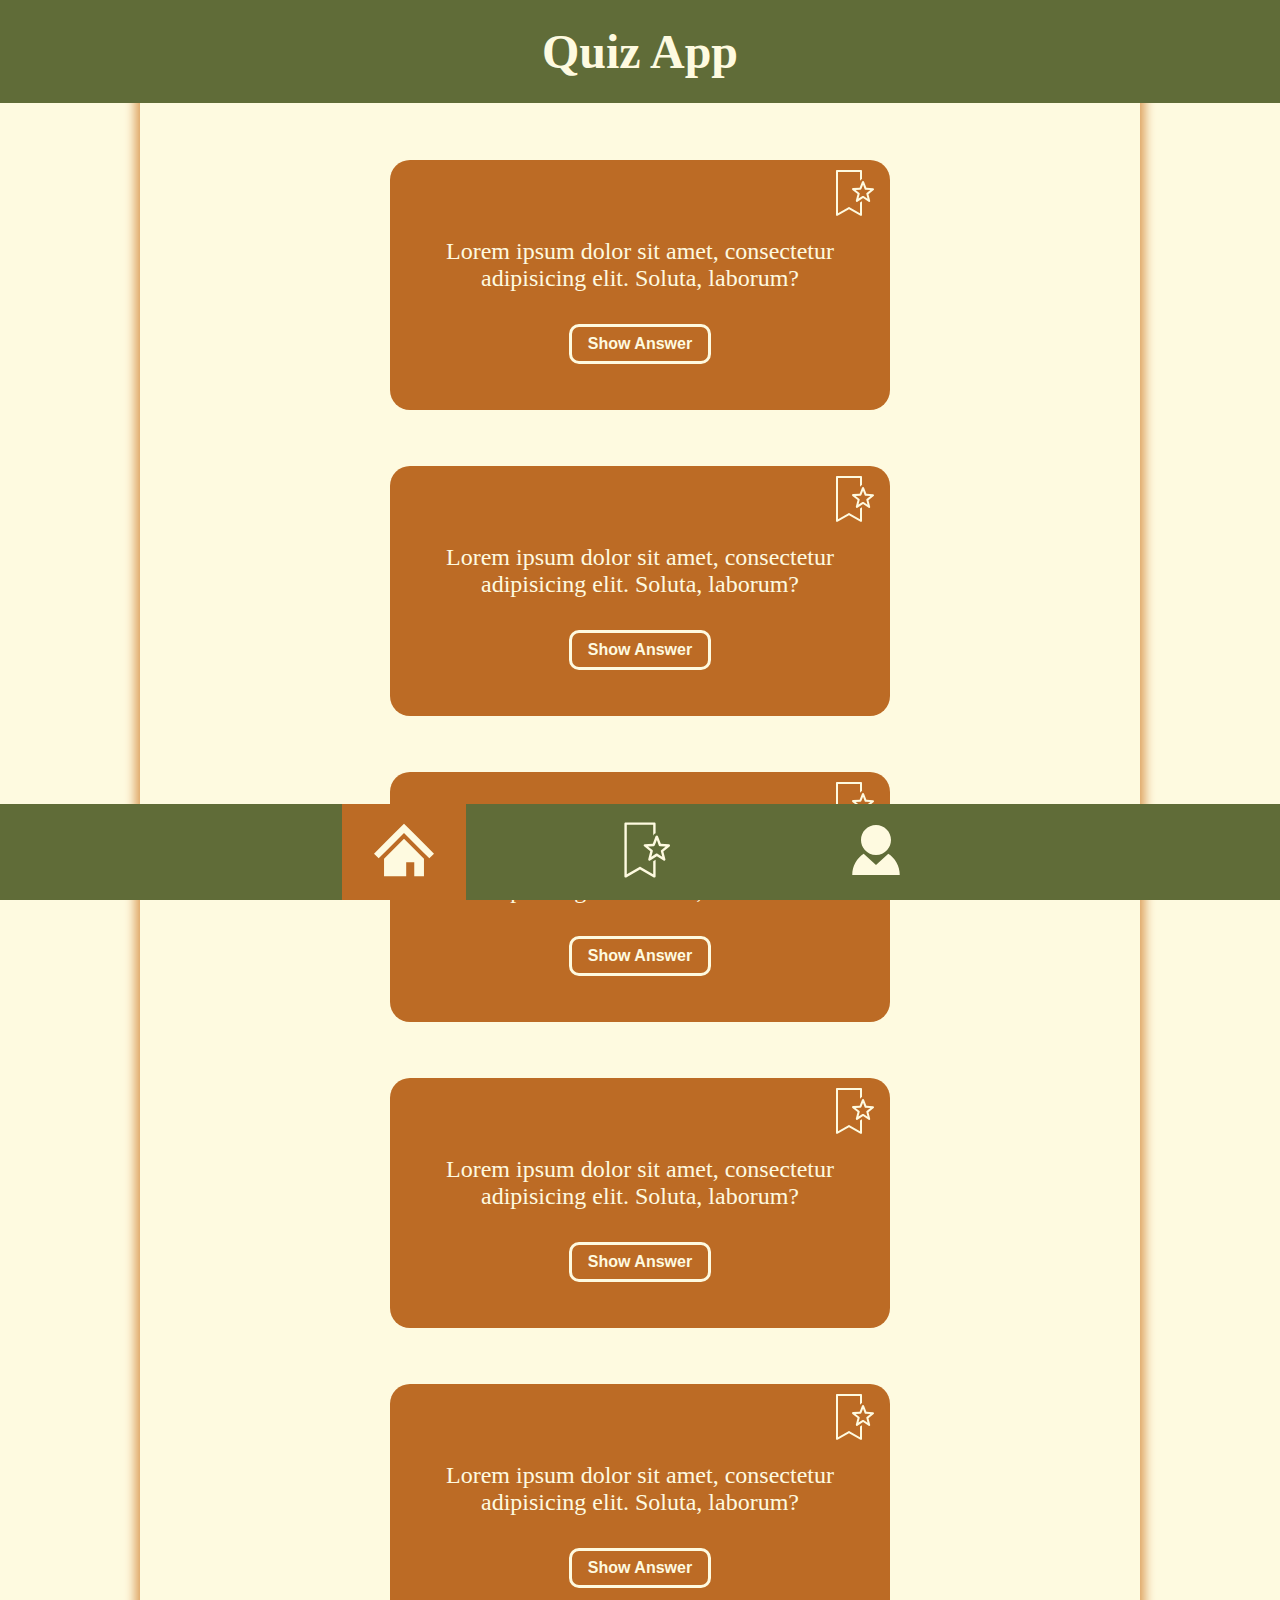
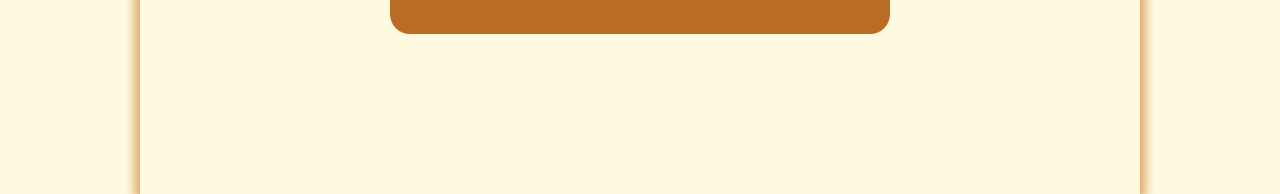
==== commit bf46352c: "add about section" ====
--- a/index.html
+++ b/index.html
@@ -13,6 +13,7 @@
   <header class="header">
     <h1 class="header__headline">Quiz App</h1>
   </header>
+
   <main class="main">
     <section class="card">
       <svg class="card__icon" xmlns="http://www.w3.org/2000/svg" x="0px" y="0px" viewBox="0 0 50 50">
@@ -25,6 +26,7 @@
 
       <button class="card__button card__button--click" type="button">Show Answer</button>
     </section>
+
     <section class="card">
       <svg class="card__icon" xmlns="http://www.w3.org/2000/svg" x="0px" y="0px" viewBox="0 0 50 50">
         <path
@@ -36,6 +38,7 @@
 
       <button class="card__button card__button--click" type="button">Show Answer</button>
     </section>
+
     <section class="card">
       <svg class="card__icon" xmlns="http://www.w3.org/2000/svg" x="0px" y="0px" viewBox="0 0 50 50">
         <path
@@ -47,6 +50,7 @@
 
       <button class="card__button card__button--click" type="button">Show Answer</button>
     </section>
+
     <section class="card">
       <svg class="card__icon" xmlns="http://www.w3.org/2000/svg" x="0px" y="0px" viewBox="0 0 50 50">
         <path
@@ -58,6 +62,7 @@
 
       <button class="card__button card__button--click" type="button">Show Answer</button>
     </section>
+
     <section class="card">
       <svg class="card__icon" xmlns="http://www.w3.org/2000/svg" x="0px" y="0px" viewBox="0 0 50 50">
         <path
@@ -70,6 +75,7 @@
       <button class="card__button card__button--click" type="button">Show Answer</button>
     </section>
   </main>
+
   <footer class="footer">
     <nav class="footer__nav">
       <a href="#" class="nav__link nav__link--hover nav__link--activ">
@@ -90,7 +96,7 @@
         </svg>
       </a>
 
-      <a href="./html/fovourites.html" class="nav__link nav__link--hover">
+      <a href="./html/bookmarks.html" class="nav__link nav__link--hover">
         <svg class="nav__icon" xmlns="http://www.w3.org/2000/svg" x="0px" y="0px" viewBox="0 0 50 50">
           <path
             d="M 13 2 C 12.447 2 12 2.448 12 3 L 12 47 C 12 47.358 12.190953 47.689187 12.501953 47.867188 C 12.812953 48.045187 13.194906 48.043281 13.503906 47.863281 L 25 41.158203 L 36.496094 47.863281 C 36.651094 47.954281 36.826 48 37 48 C 37.172 48 37.344047 47.956187 37.498047 47.867188 C 37.809047 47.689188 38 47.358 38 47 L 38 33.167969 L 36 34.447266 L 36 45.259766 L 25.503906 39.136719 C 25.348906 39.045719 25.174 39 25 39 C 24.826 39 24.651094 39.045719 24.496094 39.136719 L 14 45.259766 L 14 4 L 36 4 L 36 13.205078 L 36.345703 12.298828 L 36.648438 11.996094 C 36.868437 11.776094 37.348953 11.365187 38.001953 11.117188 L 38.001953 3 C 38.001953 2.448 37.554953 2 37.001953 2 L 13 2 z M 39.0625 12.910156 C 38.6625 12.910156 38.2625 13.210156 38.0625 13.410156 L 35.662109 19.710938 L 28.962891 20.111328 C 28.562891 20.111328 28.1625 20.410547 28.0625 20.810547 C 27.9625 21.210547 28.062891 21.710156 28.462891 21.910156 L 33.5625 26.111328 L 31.861328 32.611328 C 31.761328 33.011328 31.961719 33.510937 32.261719 33.710938 C 32.461719 33.810938 32.661328 33.910156 32.861328 33.910156 C 33.062328 33.910156 33.263891 33.810938 33.462891 33.710938 L 39.0625 30.111328 L 44.662109 33.810547 C 44.962109 34.110547 45.461719 34.010547 45.761719 33.810547 C 46.161719 33.510547 46.262109 33.110937 46.162109 32.710938 L 44.462891 26.210938 L 49.662109 22.011719 C 49.962109 21.711719 50.062891 21.310156 49.962891 20.910156 C 49.862891 20.510156 49.4625 20.210938 49.0625 20.210938 L 42.361328 19.810547 L 39.962891 13.511719 C 39.862891 13.211719 39.4625 12.910156 39.0625 12.910156 z M 39.0625 16.710938 L 40.662109 21.210938 C 40.862109 21.510937 41.1625 21.810547 41.5625 21.810547 L 46.363281 22.111328 L 42.662109 25.111328 C 42.362109 25.311328 42.263281 25.711328 42.363281 26.111328 L 43.5625 30.710938 L 39.5625 28.111328 C 39.4625 28.011328 39.2625 27.910156 39.0625 27.910156 C 38.8615 27.910156 38.662891 28.011719 38.462891 28.011719 L 34.462891 30.611328 L 35.662109 26.011719 C 35.762109 25.711719 35.663281 25.211719 35.363281 25.011719 L 31.662109 22.011719 L 36.462891 21.810547 C 36.862891 21.710547 37.163281 21.511328 37.363281 21.111328 L 39.0625 16.710938 z">
@@ -116,7 +122,6 @@
         </svg>
       </a>
     </nav>
-
   </footer>
 </body>
 
--- a/css/styles.css
+++ b/css/styles.css
@@ -56,11 +56,11 @@
 /* main */
 
 .main {
-  margin: 11rem 0 11rem 0;
+  margin: 10rem 0 10rem 0;
   display: flex;
   flex-direction: column;
   align-items: center;
-  gap: 4.5rem;
+  gap: 3.5rem;
 }
 
 .card {
@@ -142,32 +142,4 @@
   height: 60px;
   width: 60px;
   fill: var(--cream);
-}
-
-
-/* Favourite Page */
-
-.test {
-  color: red;
-}
-
-
-/* Profile Page */
-
-.profile {
-  display: flex;
-  align-items: center;
-  gap: 10rem;
-}
-
-.profile__img {
-  height: 200px;
-  width: 250px;
-  border-radius: 20%;
-  box-shadow: 0px 0px 10px 5px var(--light-brown);
-}
-
-.profile__name {
-  font-size: 2rem;
-  color: var(--brown);
 }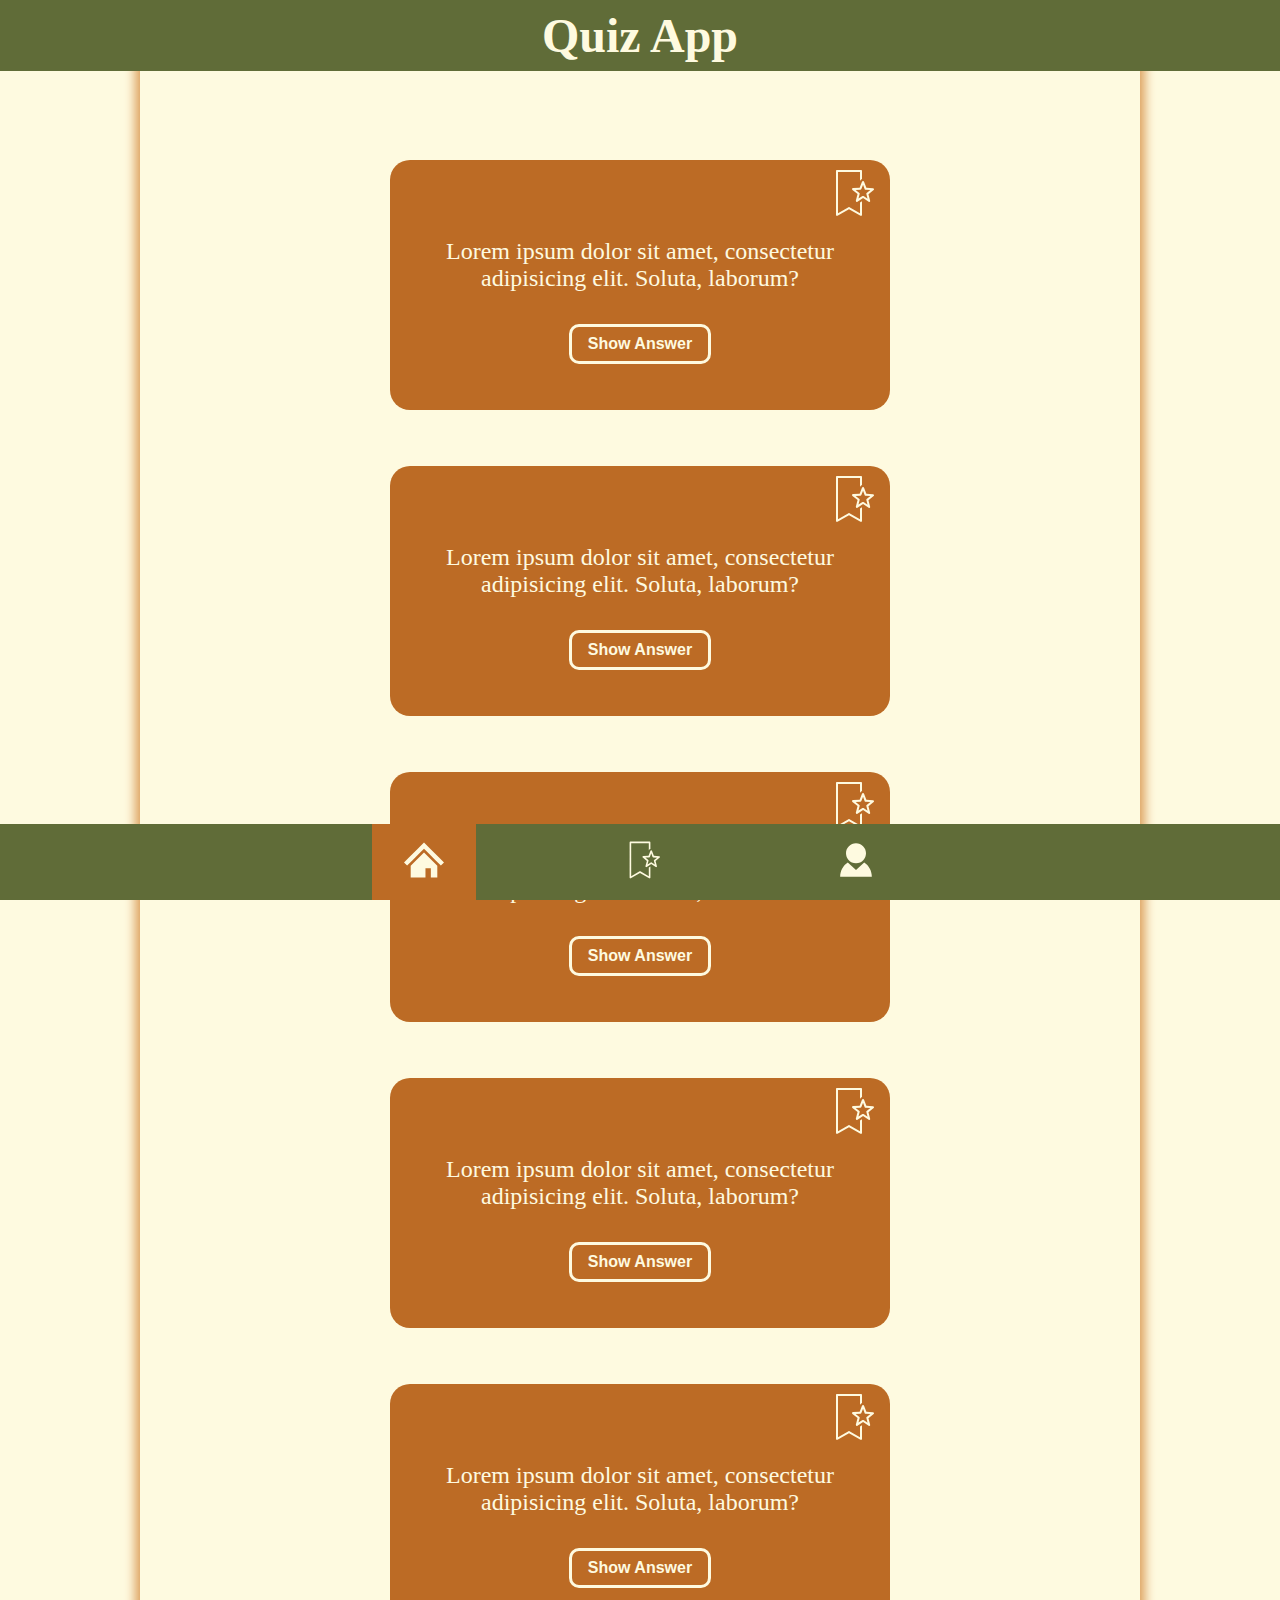
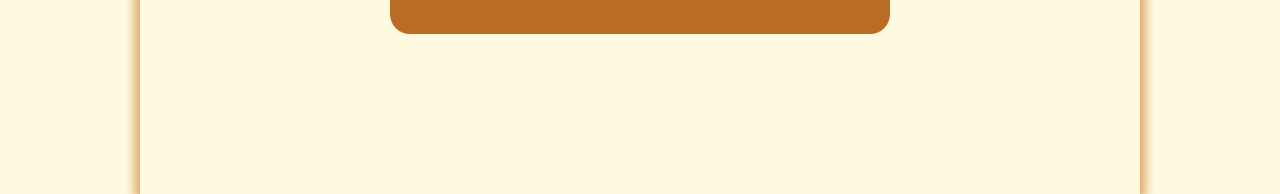
==== commit b6f4d08d: "add settings section" ====
--- a/index.html
+++ b/index.html
@@ -78,8 +78,8 @@
 
   <footer class="footer">
     <nav class="footer__nav">
-      <a href="#" class="nav__link nav__link--hover nav__link--activ">
-        <svg class="nav__icon" version="1.1" id="_x32_" xmlns="http://www.w3.org/2000/svg"
+      <a href="#" class="footer__nav-link footer__nav-link--hover footer__nav-link--activ">
+        <svg class="footer__nav-icon" version="1.1" id="_x32_" xmlns="http://www.w3.org/2000/svg"
           xmlns:xlink="http://www.w3.org/1999/xlink" viewBox="0 0 512 512" xml:space="preserve" fill="#000000">
           <g id="SVGRepo_bgCarrier" stroke-width="0"></g>
           <g id="SVGRepo_tracerCarrier" stroke-linecap="round" stroke-linejoin="round"></g>
@@ -96,16 +96,16 @@
         </svg>
       </a>
 
-      <a href="./html/bookmarks.html" class="nav__link nav__link--hover">
-        <svg class="nav__icon" xmlns="http://www.w3.org/2000/svg" x="0px" y="0px" viewBox="0 0 50 50">
+      <a href="./html/bookmarks.html" class="footer__nav-link footer__nav-link--hover">
+        <svg class="footer__nav-icon" xmlns="http://www.w3.org/2000/svg" x="0px" y="0px" viewBox="0 0 50 50">
           <path
             d="M 13 2 C 12.447 2 12 2.448 12 3 L 12 47 C 12 47.358 12.190953 47.689187 12.501953 47.867188 C 12.812953 48.045187 13.194906 48.043281 13.503906 47.863281 L 25 41.158203 L 36.496094 47.863281 C 36.651094 47.954281 36.826 48 37 48 C 37.172 48 37.344047 47.956187 37.498047 47.867188 C 37.809047 47.689188 38 47.358 38 47 L 38 33.167969 L 36 34.447266 L 36 45.259766 L 25.503906 39.136719 C 25.348906 39.045719 25.174 39 25 39 C 24.826 39 24.651094 39.045719 24.496094 39.136719 L 14 45.259766 L 14 4 L 36 4 L 36 13.205078 L 36.345703 12.298828 L 36.648438 11.996094 C 36.868437 11.776094 37.348953 11.365187 38.001953 11.117188 L 38.001953 3 C 38.001953 2.448 37.554953 2 37.001953 2 L 13 2 z M 39.0625 12.910156 C 38.6625 12.910156 38.2625 13.210156 38.0625 13.410156 L 35.662109 19.710938 L 28.962891 20.111328 C 28.562891 20.111328 28.1625 20.410547 28.0625 20.810547 C 27.9625 21.210547 28.062891 21.710156 28.462891 21.910156 L 33.5625 26.111328 L 31.861328 32.611328 C 31.761328 33.011328 31.961719 33.510937 32.261719 33.710938 C 32.461719 33.810938 32.661328 33.910156 32.861328 33.910156 C 33.062328 33.910156 33.263891 33.810938 33.462891 33.710938 L 39.0625 30.111328 L 44.662109 33.810547 C 44.962109 34.110547 45.461719 34.010547 45.761719 33.810547 C 46.161719 33.510547 46.262109 33.110937 46.162109 32.710938 L 44.462891 26.210938 L 49.662109 22.011719 C 49.962109 21.711719 50.062891 21.310156 49.962891 20.910156 C 49.862891 20.510156 49.4625 20.210938 49.0625 20.210938 L 42.361328 19.810547 L 39.962891 13.511719 C 39.862891 13.211719 39.4625 12.910156 39.0625 12.910156 z M 39.0625 16.710938 L 40.662109 21.210938 C 40.862109 21.510937 41.1625 21.810547 41.5625 21.810547 L 46.363281 22.111328 L 42.662109 25.111328 C 42.362109 25.311328 42.263281 25.711328 42.363281 26.111328 L 43.5625 30.710938 L 39.5625 28.111328 C 39.4625 28.011328 39.2625 27.910156 39.0625 27.910156 C 38.8615 27.910156 38.662891 28.011719 38.462891 28.011719 L 34.462891 30.611328 L 35.662109 26.011719 C 35.762109 25.711719 35.663281 25.211719 35.363281 25.011719 L 31.662109 22.011719 L 36.462891 21.810547 C 36.862891 21.710547 37.163281 21.511328 37.363281 21.111328 L 39.0625 16.710938 z">
           </path>
         </svg>
       </a>
 
-      <a href="./html/profile.html" class="nav__link nav__link--hover">
-        <svg class="nav__icon" viewBox="0 0 48 48" xmlns="http://www.w3.org/2000/svg">
+      <a href="./html/profile.html" class="footer__nav-link footer__nav-link--hover">
+        <svg class="footer__nav-icon" viewBox="0 0 48 48" xmlns="http://www.w3.org/2000/svg">
           <g id="SVGRepo_bgCarrier" stroke-width="0"></g>
           <g id="SVGRepo_tracerCarrier" stroke-linecap="round" stroke-linejoin="round"></g>
           <g id="SVGRepo_iconCarrier">
--- a/css/styles.css
+++ b/css/styles.css
@@ -6,6 +6,7 @@
   --cream: #FEFAE0;
   --light-brown: #DDA15E;
   --brown: #bc6b25;
+  --brown-hover: #bc6b2580;
 }
 
 /* General styles */
@@ -23,14 +24,7 @@
 
 body {
   margin: 0 auto 0 auto;
-  padding: 0;
-  min-height: 1200px;
   max-width: 1000px;
-  display: flex;
-  flex-direction: column;
-  align-items: center;
-  box-shadow: 0px 0px 10px 5px var(--light-brown);
-  flex-shrink: 0;
 }
 
 /* Quiz App Page */
@@ -50,17 +44,20 @@
 .header__headline {
   color: var(--cream);
   font-size: 3rem;
-  margin: 1.5rem;
+  margin: 0.5rem;
 }
 
 /* main */
 
 .main {
-  margin: 10rem 0 10rem 0;
+  padding: 10rem 0 10rem 0;
   display: flex;
   flex-direction: column;
   align-items: center;
   gap: 3.5rem;
+  height: 100%;
+  min-height: 100vh;
+  box-shadow: 0px 0px 10px 5px var(--light-brown);
 }
 
 .card {
@@ -124,22 +121,22 @@
   gap: 7rem;
 }
 
-.nav__link {
+.footer__nav-link {
   text-decoration: none;
   padding: 1rem 2rem;
 }
 
-.nav__link--activ {
+.footer__nav-link--activ {
   background-color: var(--brown);
 }
 
-.nav__link--hover:hover {
+.footer__nav-link--hover:hover {
   background-color: var(--brown);
 }
 
 
-.nav__icon {
-  height: 60px;
-  width: 60px;
+.footer__nav-icon {
+  height: 40px;
+  width: 40px;
   fill: var(--cream);
 }